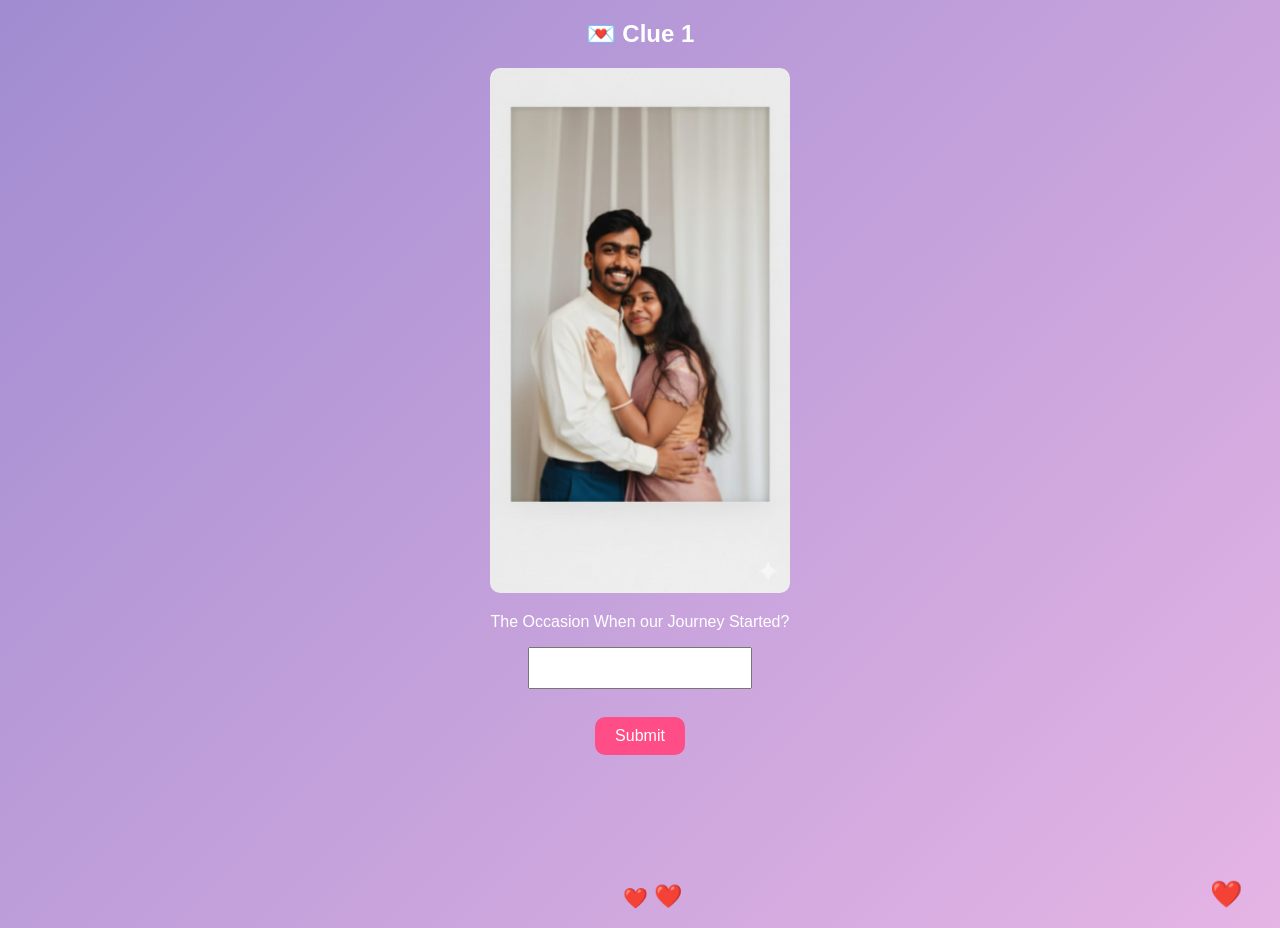
==== clue1.html @ 1c6c6bc3 "Add files via upload" ====
<!DOCTYPE html>
<html>

<head>

<title>Clue 1</title>

<link rel="stylesheet" href="style.css">

</head>

<body>

<h2>💌 Clue 1</h2>

<img src="images/photo1.jpg" width="300">

<p>The Occasion When our Journey Started?</p>

<input id="answer">

<br><br>

<button onclick="check()">Submit</button>

<script>

function check(){

let a=document.getElementById("answer").value.toLowerCase();

if(a=="Birthday"){
window.location.href="game.html";
}
else{
alert("Try again ❤️");
}

}

</script>

<script src="script.js"></script>

</body>

</html>
---- style.css ----
body{
text-align:center;
font-family:Arial;
color:white;
height:100vh;
overflow:hidden;

background: linear-gradient(-45deg,#ff9a9e,#fad0c4,#fbc2eb,#a18cd1);
background-size:400% 400%;
animation: gradient 10s ease infinite;
}

@keyframes gradient{
0%{background-position:0% 50%;}
50%{background-position:100% 50%;}
100%{background-position:0% 50%;}
}

button{
padding:10px 20px;
font-size:16px;
border:none;
background:#ff4d88;
color:white;
border-radius:10px;
cursor:pointer;
margin:10px;
}

input{
padding:10px;
font-size:16px;
}

img{
border-radius:10px;
}

#heart{
font-size:40px;
position:absolute;
cursor:pointer;
}

.heart{
position:fixed;
bottom:-10px;
font-size:20px;
animation: floatUp 6s linear infinite;
}

@keyframes floatUp{
0%{
transform:translateY(0);
opacity:1;
}
100%{
transform:translateY(-100vh);
opacity:0;
}
}
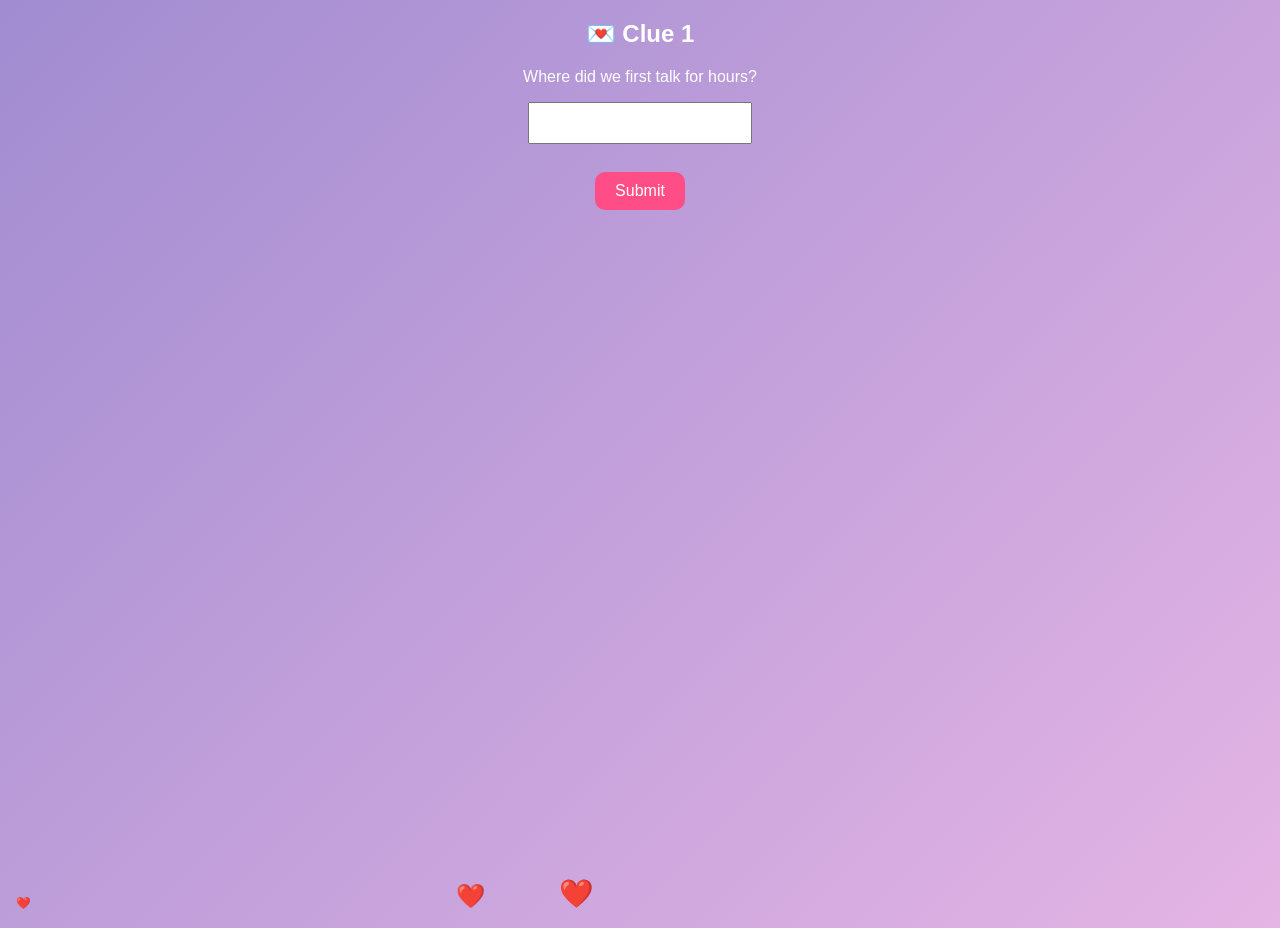
==== commit b1d71ca1: "Update clue1.html" ====
--- a/clue1.html
+++ b/clue1.html
@@ -13,35 +13,16 @@
 
 <h2>💌 Clue 1</h2>
 
-<img src="images/photo1.jpg" width="300">
+<p>Where did we first talk for hours?</p>
 
-<p>The Occasion When our Journey Started?</p>
-
-<input id="answer">
+<input type="text" id="clue1pass">
 
 <br><br>
 
-<button onclick="check()">Submit</button>
-
-<script>
-
-function check(){
-
-let a=document.getElementById("answer").value.toLowerCase();
-
-if(a=="Birthday"){
-window.location.href="game.html";
-}
-else{
-alert("Try again ❤️");
-}
-
-}
-
-</script>
+<button onclick="checkClue1()">Submit</button>
 
 <script src="script.js"></script>
 
 </body>
 
-</html>+</html>
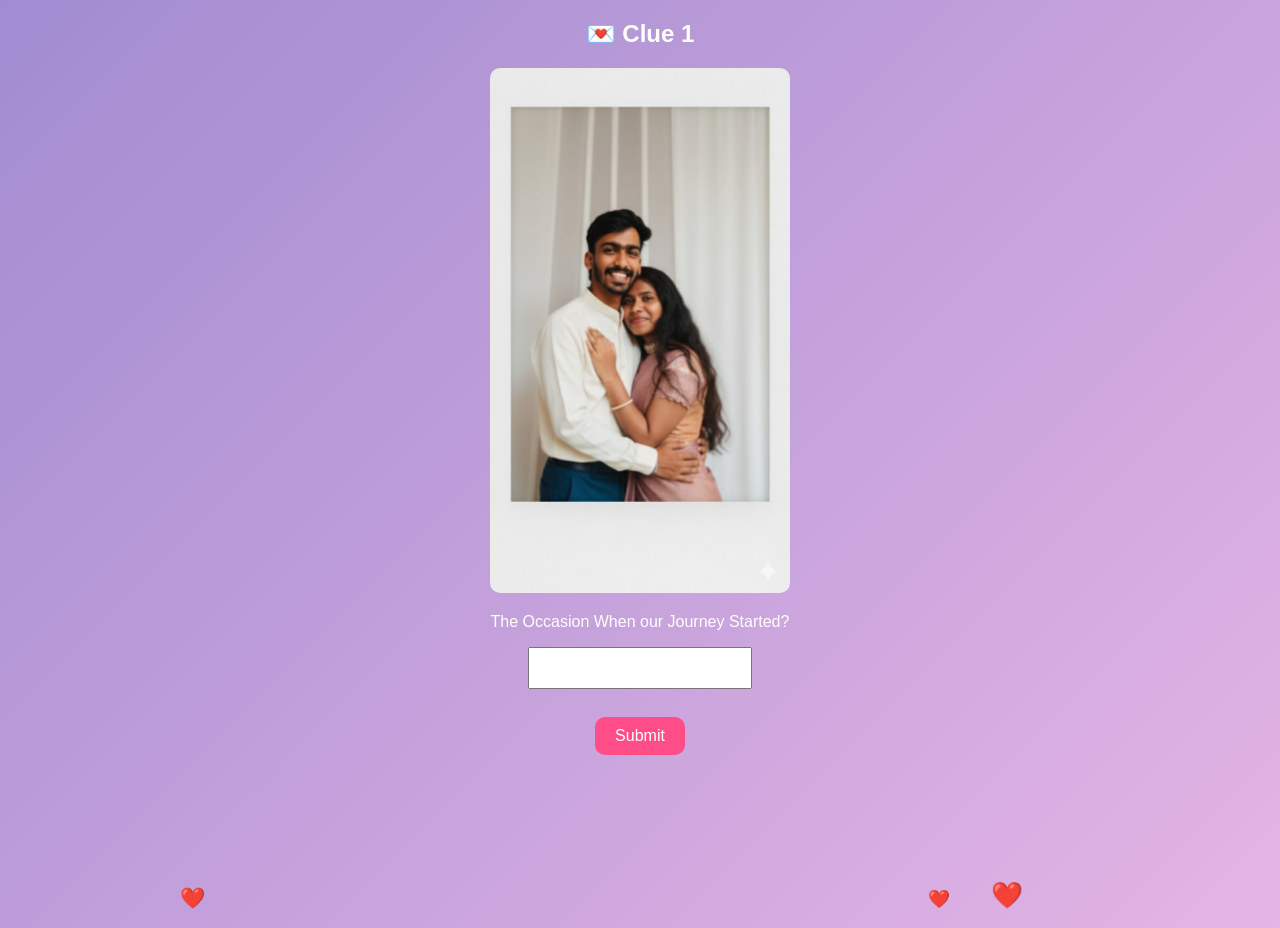
==== commit 20c37584: "Update clue1.html" ====
--- a/clue1.html
+++ b/clue1.html
@@ -13,13 +13,32 @@
 
 <h2>💌 Clue 1</h2>
 
-<p>Where did we first talk for hours?</p>
+<img src="images/photo1.jpg" width="300">
 
-<input type="text" id="clue1pass">
+<p>The Occasion When our Journey Started?</p>
+
+<input id="answer">
 
 <br><br>
 
-<button onclick="checkClue1()">Submit</button>
+<button onclick="check()">Submit</button>
+
+<script>
+
+function check(){
+
+let a=document.getElementById("answer").value.toLowerCase();
+
+if(a=="Birthday"){
+window.location.href="game.html";
+}
+else{
+alert("Try again ❤️");
+}
+
+}
+
+</script>
 
 <script src="script.js"></script>
 
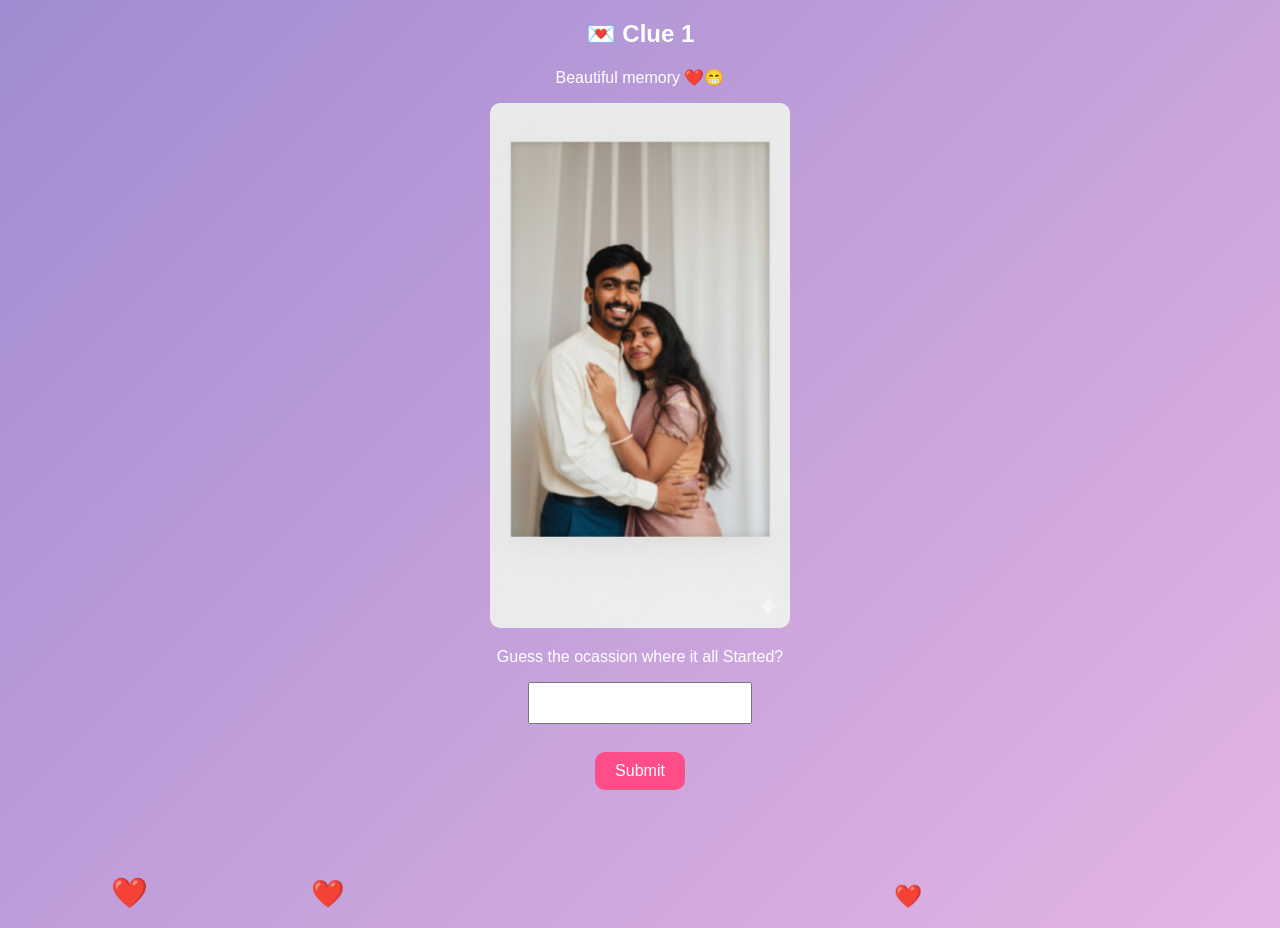
==== commit fc39d3b7: "Update clue1.html" ====
--- a/clue1.html
+++ b/clue1.html
@@ -2,43 +2,25 @@
 <html>
 
 <head>
-
 <title>Clue 1</title>
-
 <link rel="stylesheet" href="style.css">
-
 </head>
 
 <body>
 
 <h2>💌 Clue 1</h2>
 
+<p>Beautiful memory ❤️😁</p>
+
 <img src="images/photo1.jpg" width="300">
 
-<p>The Occasion When our Journey Started?</p>
+<p>Guess the ocassion where it all Started?</p>
 
-<input id="answer">
+<input type="text" id="clue1pass">
 
 <br><br>
 
-<button onclick="check()">Submit</button>
-
-<script>
-
-function check(){
-
-let a=document.getElementById("answer").value.toLowerCase();
-
-if(a=="Birthday"){
-window.location.href="game.html";
-}
-else{
-alert("Try again ❤️");
-}
-
-}
-
-</script>
+<button onclick="checkClue1()">Submit</button>
 
 <script src="script.js"></script>
 
